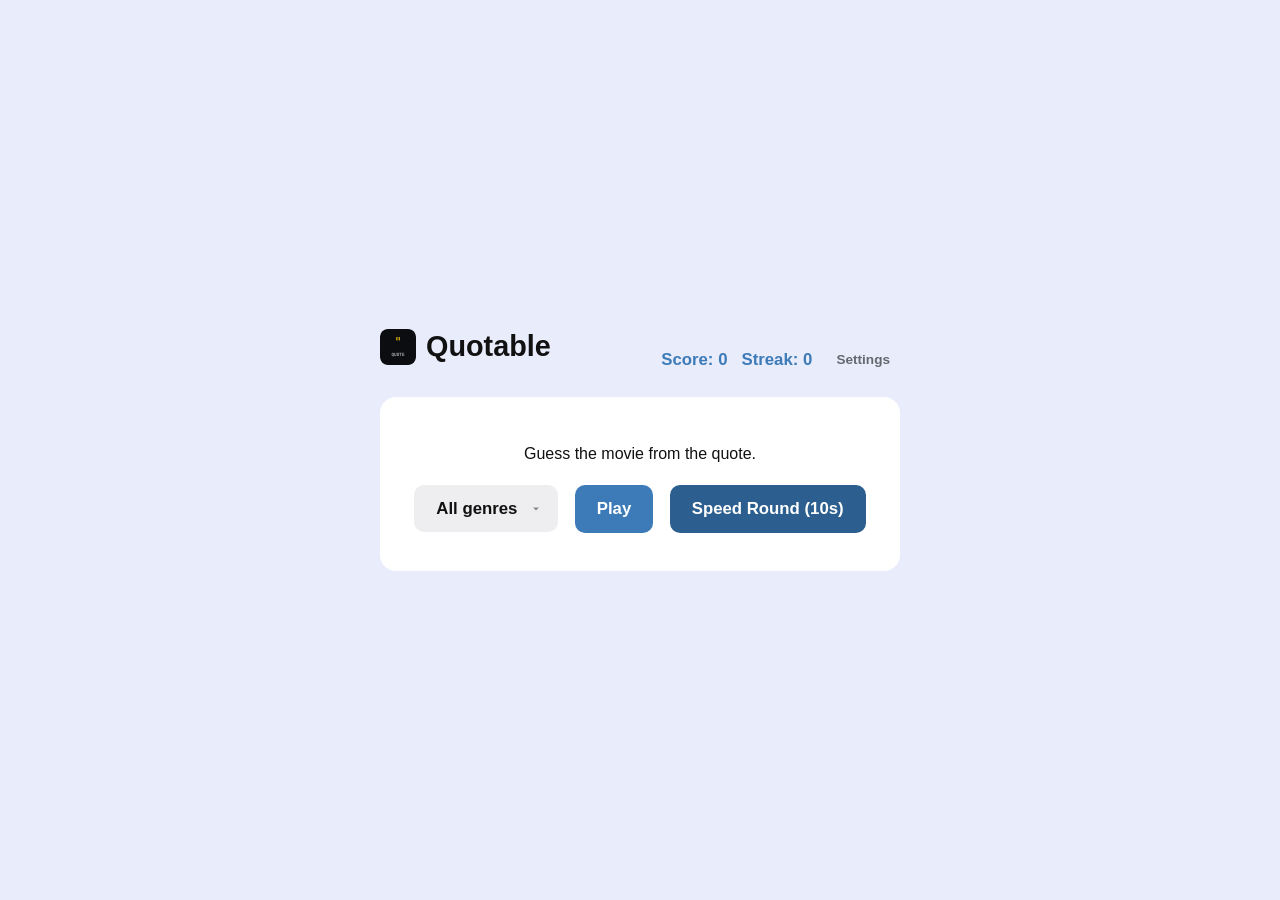
==== index.html @ 4153a347 "Remove all emojis from UI copy Genre badges, correct/wrong feedback text, and settings button were u" ====
<!DOCTYPE html>
<html lang="en">
<head>
<meta charset="UTF-8">
<meta name="viewport" content="width=device-width, initial-scale=1.0">
<title>Quotable</title>
<link rel="icon" href="icon.svg" type="image/svg+xml">
<link rel="stylesheet" href="style.css">
<script>
  const mq = matchMedia('(prefers-color-scheme: light)');
  document.documentElement.dataset.theme = mq.matches ? 'light' : 'dark';
  mq.addEventListener('change', e => document.documentElement.dataset.theme = e.matches ? 'light' : 'dark');
</script>
</head>
<body>
  <main class="wrap">
    <header>
      <h1><a href="/"><img src="icon.svg" alt="" class="logo">Quotable</a></h1>
      <div class="stats">
        <span id="score">Score: 0</span>
        <span id="streak">Streak: 0</span>
        <button id="settings-btn" aria-label="Settings">Settings</button>
      </div>
    </header>

    <div id="settings" class="panel hidden">
      <h2>Settings</h2>
      <label class="setting-row">
        <span>Sound effects</span>
        <input type="checkbox" id="sfx-toggle">
      </label>
      <label class="setting-row">
        <span>Volume</span>
        <input type="range" id="sfx-volume" min="0" max="100" value="60">
      </label>
      <button id="settings-close">Close</button>
    </div>

    <div id="mode-select" class="panel">
      <p>Guess the movie from the quote.</p>
      <select id="genre">
        <option value="all">All genres</option>
        <option value="action">Action</option>
        <option value="comedy">Comedy</option>
        <option value="drama">Drama</option>
        <option value="scifi">Sci-Fi</option>
        <option value="classic">Classic</option>
      </select>
      <button id="start-normal">Play</button>
      <button id="start-speed">Speed Round (10s)</button>
    </div>

    <div id="game" class="panel hidden">
      <div class="timer-ring hidden" id="timer-ring">
        <svg viewBox="0 0 36 36">
          <path class="ring-bg" d="M18 2 a16 16 0 0 1 0 32 a16 16 0 0 1 0 -32" />
          <path class="ring-fg" id="ring-fg" d="M18 2 a16 16 0 0 1 0 32 a16 16 0 0 1 0 -32" />
        </svg>
        <span id="timer-num"></span>
      </div>
      <span id="genre-badge" class="genre-badge"></span>
      <blockquote id="quote"></blockquote>
      <div id="options" class="options"></div>
      <p id="feedback"></p>
    </div>

    <div id="end" class="panel hidden">
      <h2>Game Over</h2>
      <p id="final-score"></p>
      <button id="restart">Play Again</button>
      <button id="share">Share Score</button>
    </div>
  </main>
  <script src="game.js"></script>
</body>
</html>
---- style.css ----
:root[data-theme="dark"] {
  --bg: #171226;
  --panel: #1e1e1e;
  --panel2: #252525;
  --accent: #5B9BD5;
  --accent2: #3d7bb8;
  --good: #34c759;
  --bad: #ff453a;
  --text: #e8e8f0;
  --muted: rgba(232,232,240,0.60);
  --border: rgba(232,232,240,0.10);
}
:root[data-theme="light"] {
  --bg: #e8ecfb;
  --panel: #ffffff;
  --panel2: #eeeef0;
  --accent: #3d7bb8;
  --accent2: #2c5f8f;
  --good: #248a3d;
  --bad: #d70015;
  --text: #111111;
  --muted: rgba(17,17,17,0.60);
  --border: rgba(17,17,17,0.10);
}
#settings-btn { background: none; border: none; cursor: pointer; font-size: 0.85rem; font-weight: 600; color: var(--muted); padding: 0 4px; }
.setting-row { display: flex; justify-content: space-between; align-items: center; gap: 1rem; margin: 0.75rem 0; }
/* genre colors: [icon, color, text] */
:root {
  --g-action: #ff6b35; --g-action-text: #111;
  --g-comedy: #ffd23f; --g-comedy-text: #111;
  --g-drama: #3d5aa8; --g-drama-text: #fff;
  --g-scifi: #9b5de5; --g-scifi-text: #fff;
  --g-classic: #c9a24b; --g-classic-text: #111;
}
* { box-sizing: border-box; }
html, body { height: 100%; }
body {
  margin: 0;
  background: var(--bg);
  color: var(--text);
  font-family: 'DM Sans', -apple-system, BlinkMacSystemFont, "Segoe UI", sans-serif;
  display: flex;
  justify-content: center;
  min-height: 100dvh;
  transition: background 0.2s ease, color 0.2s ease;
}
.wrap {
  width: 100%;
  max-width: 560px;
  padding: 32px 20px;
  min-height: 100dvh;
  display: flex;
  flex-direction: column;
  justify-content: center;
}
header { display: flex; justify-content: space-between; align-items: baseline; margin-bottom: 24px; gap: 12px; }
h1 { font-size: 1.8rem; margin: 0; }
h1 a { color: inherit; text-decoration: none; display: flex; align-items: center; gap: 10px; }
.logo { width: 36px; height: 36px; border-radius: 8px; }
.stats { display: flex; align-items: center; gap: 14px; font-size: 1.05rem; color: var(--accent); font-weight: 600; }
.panel {
  background: var(--panel);
  border-radius: 16px;
  padding: 32px 28px;
  text-align: center;
}
.hidden { display: none; }
.genre-badge {
  display: inline-block;
  padding: 5px 14px;
  border-radius: 999px;
  font-size: 0.9rem;
  font-weight: 700;
  margin-bottom: 16px;
  color: var(--badge-text, #111);
}
button {
  background: var(--accent);
  color: #fff;
  border: none;
  border-radius: 10px;
  padding: 14px 22px;
  font-size: 1.05rem;
  font-weight: 600;
  margin: 6px;
  cursor: pointer;
  transition: transform 0.1s ease;
}
select {
  appearance: none;
  -webkit-appearance: none;
  -moz-appearance: none;
  background: var(--panel2)
    url("data:image/svg+xml,%3Csvg xmlns='http://www.w3.org/2000/svg' viewBox='0 0 16 16'%3E%3Cpath fill='%23888' d='M4 6l4 4 4-4z'/%3E%3C/svg%3E")
    no-repeat right 16px center / 12px;
  color: var(--text);
  border: none;
  border-radius: 10px;
  padding: 14px 40px 14px 22px;
  font-size: 1.05rem;
  font-weight: 600;
  margin: 6px;
  cursor: pointer;
  font-family: inherit;
}
#start-speed { background: var(--accent2); }
button:active { transform: scale(0.96); }
blockquote {
  font-size: 1.5rem;
  line-height: 1.4;
  font-style: italic;
  margin: 0 0 28px;
  animation: slide-in 0.25s ease;
}
@keyframes slide-in {
  from { opacity: 0; transform: translateY(8px); }
  to { opacity: 1; transform: translateY(0); }
}
.options { display: grid; gap: 12px; }
.options button {
  background: var(--panel2);
  color: var(--text);
  text-align: left;
  margin: 0;
  font-size: 1.05rem;
  padding: 16px 20px;
}
.options button.correct { background: var(--good); color: #fff; animation: pulse 0.4s ease; }
.options button.wrong { background: var(--bad); color: #fff; animation: shake 0.4s ease; }
@keyframes pulse {
  0% { transform: scale(1); }
  40% { transform: scale(1.05); }
  100% { transform: scale(1); }
}
@keyframes shake {
  0%, 100% { transform: translateX(0); }
  25% { transform: translateX(-4px); }
  75% { transform: translateX(4px); }
}
#feedback { min-height: 1.4em; margin-top: 12px; font-weight: 600; font-size: 1.1rem; }
.timer-ring {
  position: relative;
  width: 60px;
  height: 60px;
  margin: 0 auto 12px;
}
.timer-ring svg { width: 100%; height: 100%; transform: rotate(-90deg); }
.ring-bg, .ring-fg { fill: none; stroke-width: 3; }
.ring-bg { stroke: var(--border); }
.ring-fg { stroke: var(--accent); stroke-dasharray: 100 100; transition: stroke-dashoffset 0.2s linear; }
.timer-ring span {
  position: absolute; top: 50%; left: 50%; transform: translate(-50%, -50%);
  font-size: 0.9rem; font-weight: 700;
}
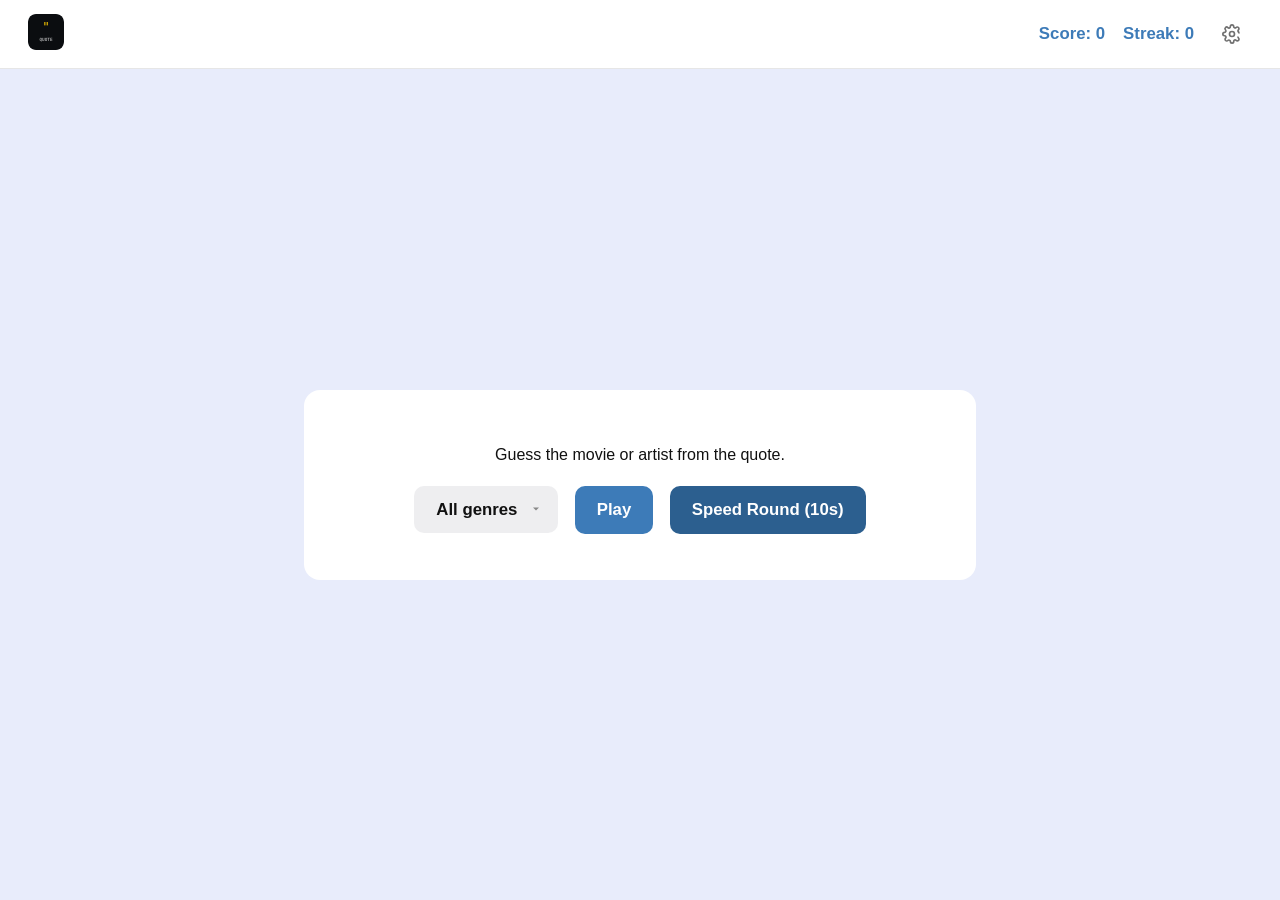
==== commit 0b31354d: "Add music trivia, rebuild top nav, refresh README Extends the quote bank with 50 hand-seeded song-ly" ====
--- a/index.html
+++ b/index.html
@@ -13,16 +13,17 @@
 </script>
 </head>
 <body>
+  <nav class="topbar">
+    <a href="/" aria-label="Quotable home"><img src="icon.svg" alt="Quotable" class="logo"></a>
+    <div class="stats">
+      <span id="score">Score: 0</span>
+      <span id="streak">Streak: 0</span>
+      <button id="settings-btn" aria-label="Settings">
+        <svg viewBox="0 0 24 24" width="20" height="20" fill="none" stroke="currentColor" stroke-width="2"><circle cx="12" cy="12" r="3"/><path d="M19.4 15a1.65 1.65 0 0 0 .33 1.82l.06.06a2 2 0 1 1-2.83 2.83l-.06-.06a1.65 1.65 0 0 0-1.82-.33 1.65 1.65 0 0 0-1 1.51V21a2 2 0 0 1-4 0v-.09A1.65 1.65 0 0 0 9 19.4a1.65 1.65 0 0 0-1.82.33l-.06.06a2 2 0 1 1-2.83-2.83l.06-.06a1.65 1.65 0 0 0 .33-1.82 1.65 1.65 0 0 0-1.51-1H3a2 2 0 0 1 0-4h.09A1.65 1.65 0 0 0 4.6 9a1.65 1.65 0 0 0-.33-1.82l-.06-.06a2 2 0 1 1 2.83-2.83l.06.06a1.65 1.65 0 0 0 1.82.33H9a1.65 1.65 0 0 0 1-1.51V3a2 2 0 0 1 4 0v.09a1.65 1.65 0 0 0 1 1.51 1.65 1.65 0 0 0 1.82-.33l.06-.06a2 2 0 1 1 2.83 2.83l-.06.06a1.65 1.65 0 0 0-.33 1.82V9c.36.31.64.7.82 1.13.19.42.29.87.29 1.33"/></svg>
+      </button>
+    </div>
+  </nav>
   <main class="wrap">
-    <header>
-      <h1><a href="/"><img src="icon.svg" alt="" class="logo">Quotable</a></h1>
-      <div class="stats">
-        <span id="score">Score: 0</span>
-        <span id="streak">Streak: 0</span>
-        <button id="settings-btn" aria-label="Settings">Settings</button>
-      </div>
-    </header>
-
     <div id="settings" class="panel hidden">
       <h2>Settings</h2>
       <label class="setting-row">
@@ -37,14 +38,9 @@
     </div>
 
     <div id="mode-select" class="panel">
-      <p>Guess the movie from the quote.</p>
+      <p>Guess the movie or artist from the quote.</p>
       <select id="genre">
         <option value="all">All genres</option>
-        <option value="action">Action</option>
-        <option value="comedy">Comedy</option>
-        <option value="drama">Drama</option>
-        <option value="scifi">Sci-Fi</option>
-        <option value="classic">Classic</option>
       </select>
       <button id="start-normal">Play</button>
       <button id="start-speed">Speed Round (10s)</button>
@@ -59,6 +55,7 @@
         <span id="timer-num"></span>
       </div>
       <span id="genre-badge" class="genre-badge"></span>
+      <p id="prompt" class="prompt"></p>
       <blockquote id="quote"></blockquote>
       <div id="options" class="options"></div>
       <p id="feedback"></p>
--- a/style.css
+++ b/style.css
@@ -31,6 +31,11 @@
   --g-drama: #3d5aa8; --g-drama-text: #fff;
   --g-scifi: #9b5de5; --g-scifi-text: #fff;
   --g-classic: #c9a24b; --g-classic-text: #111;
+  --g-pop: #ff6fae; --g-pop-text: #111;
+  --g-rock: #6b7280; --g-rock-text: #fff;
+  --g-hiphop: #2e8b57; --g-hiphop-text: #fff;
+  --g-rnb: #b8860b; --g-rnb-text: #111;
+  --g-country: #8b5a2b; --g-country-text: #fff;
 }
 * { box-sizing: border-box; }
 html, body { height: 100%; }
@@ -40,30 +45,42 @@
   color: var(--text);
   font-family: 'DM Sans', -apple-system, BlinkMacSystemFont, "Segoe UI", sans-serif;
   display: flex;
-  justify-content: center;
+  flex-direction: column;
+  align-items: center;
   min-height: 100dvh;
   transition: background 0.2s ease, color 0.2s ease;
 }
+.topbar {
+  width: 100%;
+  display: flex;
+  justify-content: space-between;
+  align-items: center;
+  padding: 14px 28px;
+  background: var(--panel);
+  border-bottom: 1px solid var(--border);
+  position: sticky;
+  top: 0;
+  z-index: 10;
+}
+.logo { width: 36px; height: 36px; border-radius: 8px; }
+.stats { display: flex; align-items: center; gap: 18px; font-size: 1.05rem; color: var(--accent); font-weight: 600; }
+#settings-btn { display: flex; align-items: center; color: var(--muted); }
 .wrap {
   width: 100%;
-  max-width: 560px;
-  padding: 32px 20px;
-  min-height: 100dvh;
+  max-width: 720px;
+  padding: 40px 24px;
+  flex: 1;
   display: flex;
   flex-direction: column;
   justify-content: center;
 }
-header { display: flex; justify-content: space-between; align-items: baseline; margin-bottom: 24px; gap: 12px; }
-h1 { font-size: 1.8rem; margin: 0; }
-h1 a { color: inherit; text-decoration: none; display: flex; align-items: center; gap: 10px; }
-.logo { width: 36px; height: 36px; border-radius: 8px; }
-.stats { display: flex; align-items: center; gap: 14px; font-size: 1.05rem; color: var(--accent); font-weight: 600; }
 .panel {
   background: var(--panel);
   border-radius: 16px;
-  padding: 32px 28px;
+  padding: 40px 36px;
   text-align: center;
 }
+.prompt { color: var(--muted); font-weight: 600; margin: -8px 0 20px; }
 .hidden { display: none; }
 .genre-badge {
   display: inline-block;
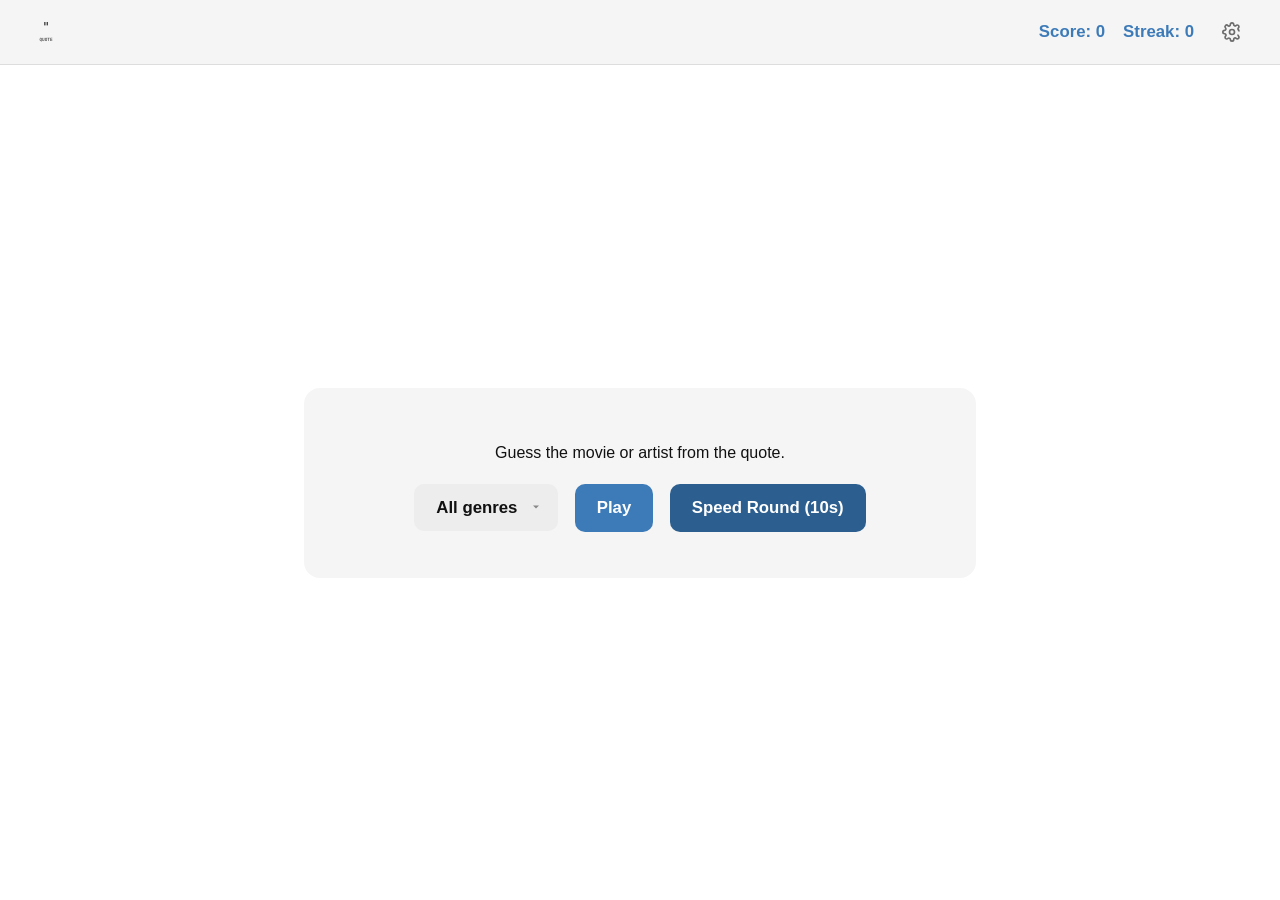
==== commit 8dcc0a65: "Make nav logo theme-adaptive (currentColor) instead of static icon Co-Authored-By: Claude Sonnet 5 <" ====
--- a/index.html
+++ b/index.html
@@ -14,7 +14,12 @@
 </head>
 <body>
   <nav class="topbar">
-    <a href="/" aria-label="Quotable home"><img src="icon.svg" alt="Quotable" class="logo"></a>
+    <a href="/" aria-label="Quotable home" class="logo">
+      <svg viewBox="0 0 200 200" width="36" height="36">
+        <text x="100" y="95" font-family="Menlo, monospace" font-size="70" fill="currentColor" text-anchor="middle">"</text>
+        <text x="100" y="150" font-family="Menlo, monospace" font-size="24" fill="currentColor" text-anchor="middle">QUOTE</text>
+      </svg>
+    </a>
     <div class="stats">
       <span id="score">Score: 0</span>
       <span id="streak">Streak: 0</span>
--- a/style.css
+++ b/style.css
@@ -1,7 +1,7 @@
 :root[data-theme="dark"] {
-  --bg: #171226;
-  --panel: #1e1e1e;
-  --panel2: #252525;
+  --bg: #111111;
+  --panel: #1a1a1a;
+  --panel2: #222222;
   --accent: #5B9BD5;
   --accent2: #3d7bb8;
   --good: #34c759;
@@ -11,9 +11,9 @@
   --border: rgba(232,232,240,0.10);
 }
 :root[data-theme="light"] {
-  --bg: #e8ecfb;
-  --panel: #ffffff;
-  --panel2: #eeeef0;
+  --bg: #ffffff;
+  --panel: #f5f5f5;
+  --panel2: #ededed;
   --accent: #3d7bb8;
   --accent2: #2c5f8f;
   --good: #248a3d;
@@ -62,7 +62,7 @@
   top: 0;
   z-index: 10;
 }
-.logo { width: 36px; height: 36px; border-radius: 8px; }
+.logo { width: 36px; height: 36px; border-radius: 8px; color: var(--text); display: flex; }
 .stats { display: flex; align-items: center; gap: 18px; font-size: 1.05rem; color: var(--accent); font-weight: 600; }
 #settings-btn { display: flex; align-items: center; color: var(--muted); }
 .wrap {
@@ -169,3 +169,14 @@
   position: absolute; top: 50%; left: 50%; transform: translate(-50%, -50%);
   font-size: 0.9rem; font-weight: 700;
 }
+
+#art-flash {
+  position: fixed;
+  inset: 0;
+  z-index: -1;
+  background-size: cover;
+  background-position: center;
+  opacity: 0;
+  transition: opacity 0.25s ease;
+}
+#art-flash.show { opacity: 0.35; }
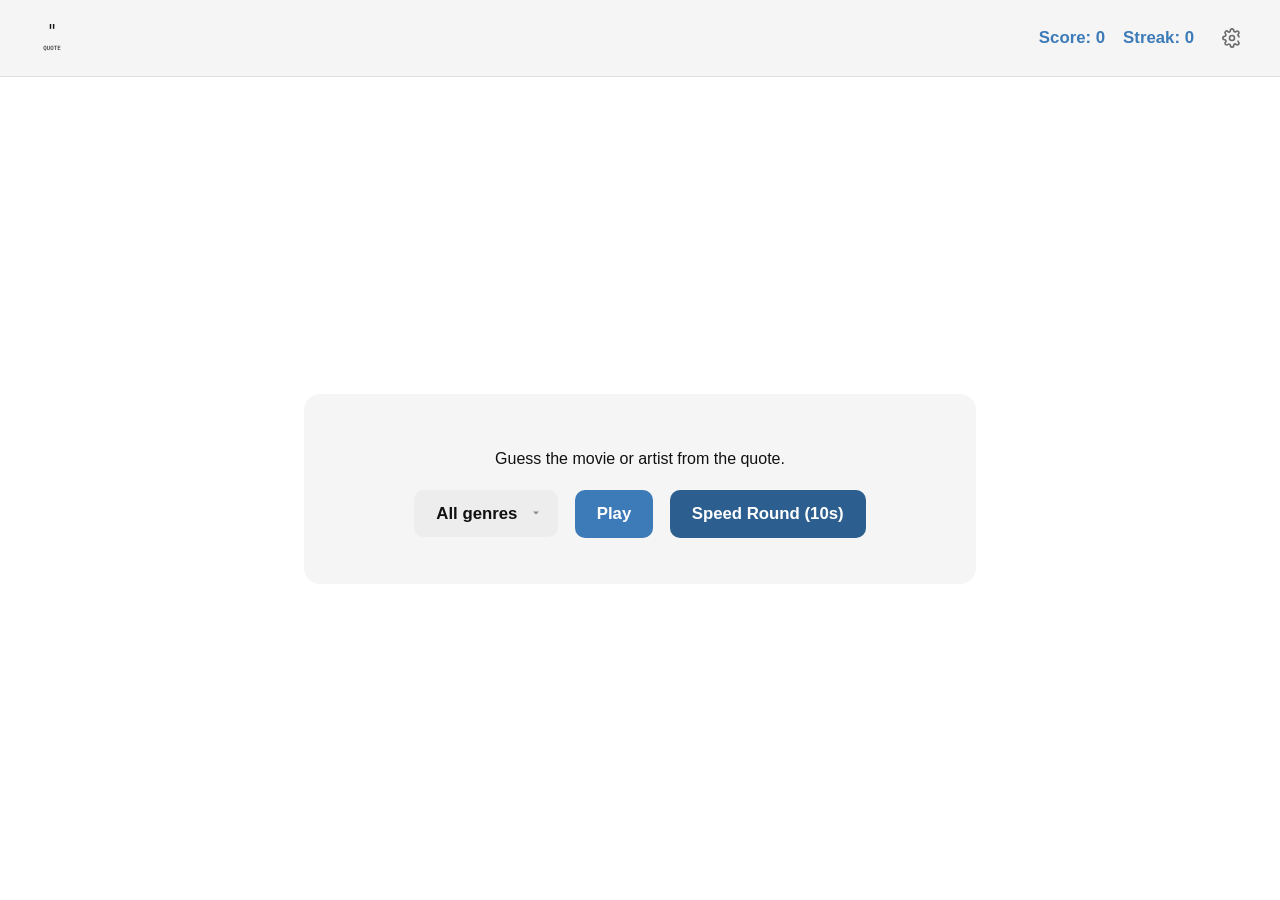
==== commit 0976e77a: "Enlarge header logo icon, sync iOS/macOS resource copies Co-Authored-By: Claude Sonnet 5 <noreply@an" ====
--- a/index.html
+++ b/index.html
@@ -15,7 +15,7 @@
 <body>
   <nav class="topbar">
     <a href="/" aria-label="Quotable home" class="logo">
-      <svg viewBox="0 0 200 200" width="36" height="36">
+      <svg viewBox="0 0 200 200" width="48" height="48">
         <text x="100" y="95" font-family="Menlo, monospace" font-size="70" fill="currentColor" text-anchor="middle">"</text>
         <text x="100" y="150" font-family="Menlo, monospace" font-size="24" fill="currentColor" text-anchor="middle">QUOTE</text>
       </svg>
--- a/style.css
+++ b/style.css
@@ -62,7 +62,7 @@
   top: 0;
   z-index: 10;
 }
-.logo { width: 36px; height: 36px; border-radius: 8px; color: var(--text); display: flex; }
+.logo { width: 48px; height: 48px; border-radius: 8px; color: var(--text); display: flex; }
 .stats { display: flex; align-items: center; gap: 18px; font-size: 1.05rem; color: var(--accent); font-weight: 600; }
 #settings-btn { display: flex; align-items: center; color: var(--muted); }
 .wrap {
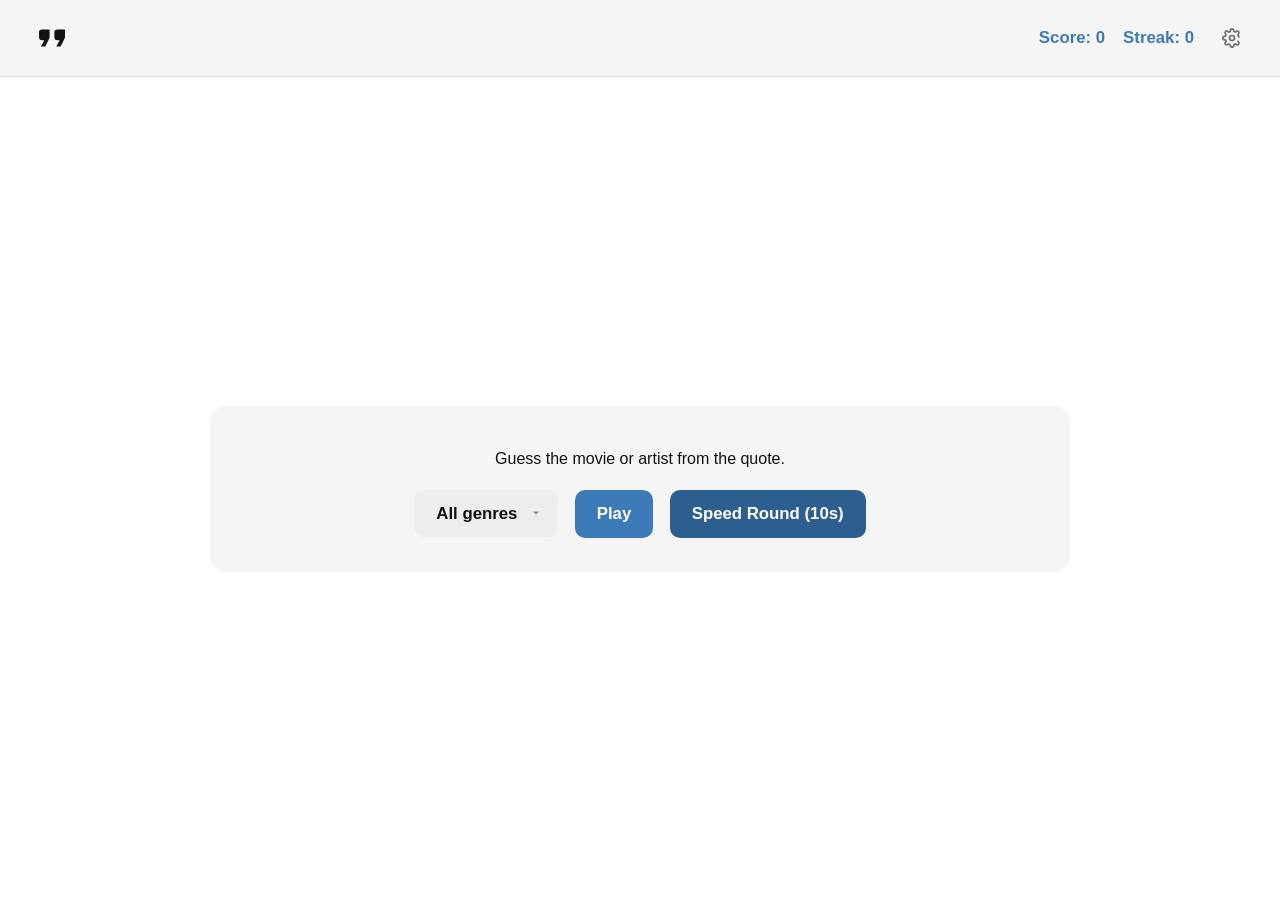
==== commit bfc90bd1: "Redo icon as text-free mark, tighten layout The icon baked the word QUOTE into <text>, which was unr" ====
--- a/index.html
+++ b/index.html
@@ -15,9 +15,12 @@
 <body>
   <nav class="topbar">
     <a href="/" aria-label="Quotable home" class="logo">
-      <svg viewBox="0 0 200 200" width="48" height="48">
-        <text x="100" y="95" font-family="Menlo, monospace" font-size="70" fill="currentColor" text-anchor="middle">"</text>
-        <text x="100" y="150" font-family="Menlo, monospace" font-size="24" fill="currentColor" text-anchor="middle">QUOTE</text>
+      <svg viewBox="0 0 200 200" width="48" height="48" fill="currentColor">
+        <defs>
+          <path id="q" d="M 44 0 H 12 A 12 12 0 0 0 0 12 V 32 A 12 12 0 0 0 12 44 H 22 L 8 70 H 26 L 44 34 Z"/>
+        </defs>
+        <use href="#q" x="46" y="65"/>
+        <use href="#q" x="110" y="65"/>
       </svg>
     </a>
     <div class="stats">
--- a/style.css
+++ b/style.css
@@ -67,8 +67,8 @@
 #settings-btn { display: flex; align-items: center; color: var(--muted); }
 .wrap {
   width: 100%;
-  max-width: 720px;
-  padding: 40px 24px;
+  max-width: 900px;
+  padding: 24px 20px;
   flex: 1;
   display: flex;
   flex-direction: column;
@@ -77,7 +77,7 @@
 .panel {
   background: var(--panel);
   border-radius: 16px;
-  padding: 40px 36px;
+  padding: 28px;
   text-align: center;
 }
 .prompt { color: var(--muted); font-weight: 600; margin: -8px 0 20px; }
@@ -123,17 +123,19 @@
 #start-speed { background: var(--accent2); }
 button:active { transform: scale(0.96); }
 blockquote {
-  font-size: 1.5rem;
-  line-height: 1.4;
+  font-size: 1.6rem;
+  line-height: 1.35;
   font-style: italic;
-  margin: 0 0 28px;
+  margin: 0 0 20px;
   animation: slide-in 0.25s ease;
 }
 @keyframes slide-in {
   from { opacity: 0; transform: translateY(8px); }
   to { opacity: 1; transform: translateY(0); }
 }
-.options { display: grid; gap: 12px; }
+/* Two columns once there's room, so the wider panel isn't a tall
+   single-file list with dead space either side. */
+.options { display: grid; gap: 12px; grid-template-columns: repeat(auto-fit, minmax(260px, 1fr)); }
 .options button {
   background: var(--panel2);
   color: var(--text);
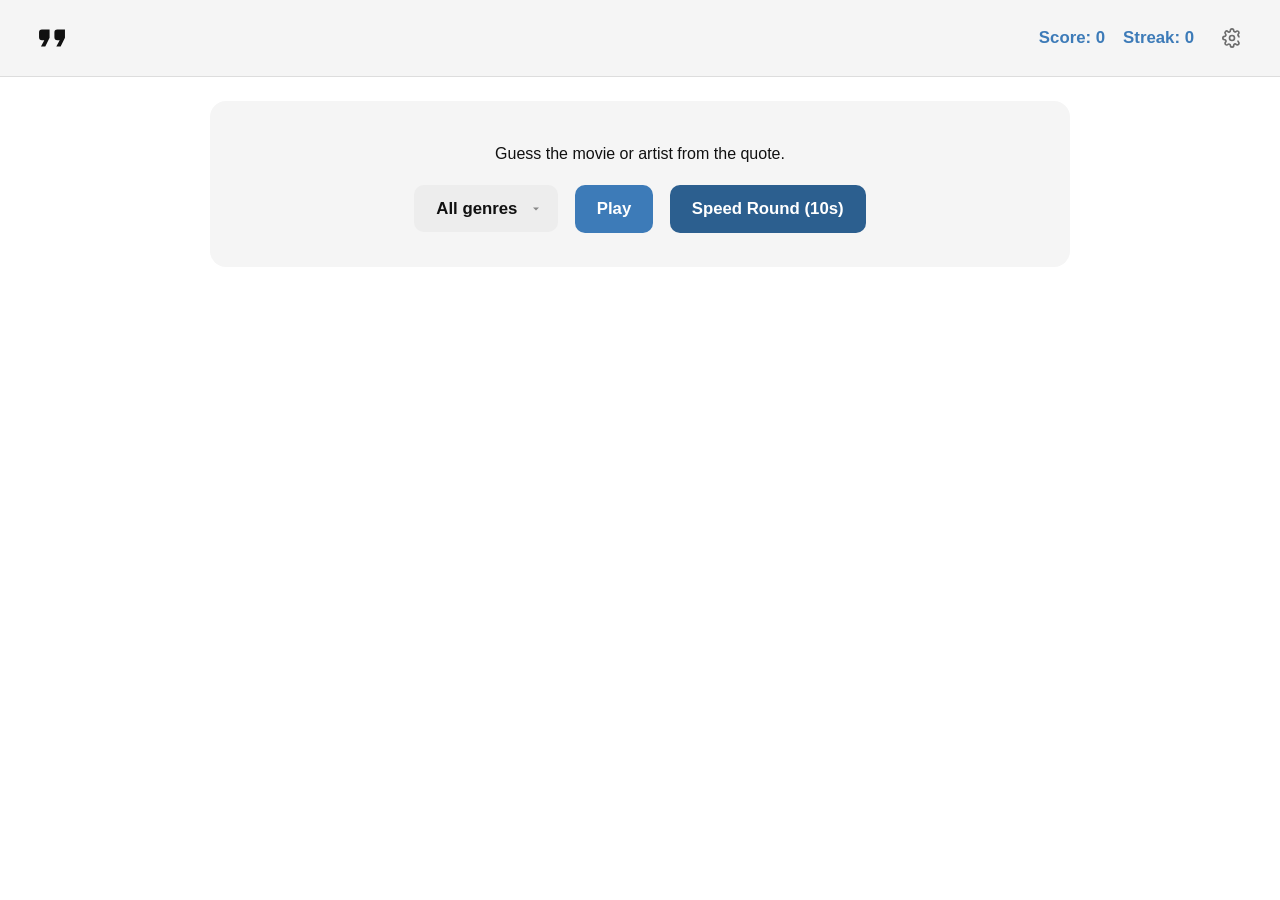
==== commit cf99b4cd: "Add i18n pipeline for UI strings (en/fr/zh/pa) First-pass localization: master source (i18n/strings." ====
--- a/index.html
+++ b/index.html
@@ -6,6 +6,7 @@
 <title>Quotable</title>
 <link rel="icon" href="icon.svg" type="image/svg+xml">
 <link rel="stylesheet" href="style.css">
+<script src="i18n.js"></script>
 <script>
   const mq = matchMedia('(prefers-color-scheme: light)');
   document.documentElement.dataset.theme = mq.matches ? 'light' : 'dark';
@@ -33,25 +34,25 @@
   </nav>
   <main class="wrap">
     <div id="settings" class="panel hidden">
-      <h2>Settings</h2>
+      <h2 data-i18n="Settings">Settings</h2>
       <label class="setting-row">
-        <span>Sound effects</span>
+        <span data-i18n="Sound effects">Sound effects</span>
         <input type="checkbox" id="sfx-toggle">
       </label>
       <label class="setting-row">
-        <span>Volume</span>
+        <span data-i18n="Volume">Volume</span>
         <input type="range" id="sfx-volume" min="0" max="100" value="60">
       </label>
-      <button id="settings-close">Close</button>
+      <button id="settings-close" data-i18n="Close">Close</button>
     </div>
 
     <div id="mode-select" class="panel">
-      <p>Guess the movie or artist from the quote.</p>
+      <p data-i18n="Guess the movie or artist from the quote.">Guess the movie or artist from the quote.</p>
       <select id="genre">
-        <option value="all">All genres</option>
+        <option value="all" data-i18n="All genres">All genres</option>
       </select>
-      <button id="start-normal">Play</button>
-      <button id="start-speed">Speed Round (10s)</button>
+      <button id="start-normal" data-i18n="Play">Play</button>
+      <button id="start-speed" data-i18n="Speed Round (10s)">Speed Round (10s)</button>
     </div>
 
     <div id="game" class="panel hidden">
@@ -70,10 +71,10 @@
     </div>
 
     <div id="end" class="panel hidden">
-      <h2>Game Over</h2>
+      <h2 data-i18n="Game Over">Game Over</h2>
       <p id="final-score"></p>
-      <button id="restart">Play Again</button>
-      <button id="share">Share Score</button>
+      <button id="restart" data-i18n="Play Again">Play Again</button>
+      <button id="share" data-i18n="Share Score">Share Score</button>
     </div>
   </main>
   <script src="game.js"></script>
--- a/style.css
+++ b/style.css
@@ -29,7 +29,7 @@
   --g-action: #ff6b35; --g-action-text: #111;
   --g-comedy: #ffd23f; --g-comedy-text: #111;
   --g-drama: #3d5aa8; --g-drama-text: #fff;
-  --g-scifi: #9b5de5; --g-scifi-text: #fff;
+  --g-scifi: #4cc9d9; --g-scifi-text: #111;
   --g-classic: #c9a24b; --g-classic-text: #111;
   --g-pop: #ff6fae; --g-pop-text: #111;
   --g-rock: #6b7280; --g-rock-text: #fff;
@@ -72,7 +72,9 @@
   flex: 1;
   display: flex;
   flex-direction: column;
-  justify-content: center;
+  /* Top-aligned, not centred: centring a short panel in a tall viewport was
+     the actual source of the "too much whitespace" complaint. */
+  justify-content: flex-start;
 }
 .panel {
   background: var(--panel);
@@ -135,7 +137,7 @@
 }
 /* Two columns once there's room, so the wider panel isn't a tall
    single-file list with dead space either side. */
-.options { display: grid; gap: 12px; grid-template-columns: repeat(auto-fit, minmax(260px, 1fr)); }
+.options { display: grid; gap: 12px; grid-template-columns: repeat(auto-fit, minmax(min(100%, 320px), 1fr)); }
 .options button {
   background: var(--panel2);
   color: var(--text);
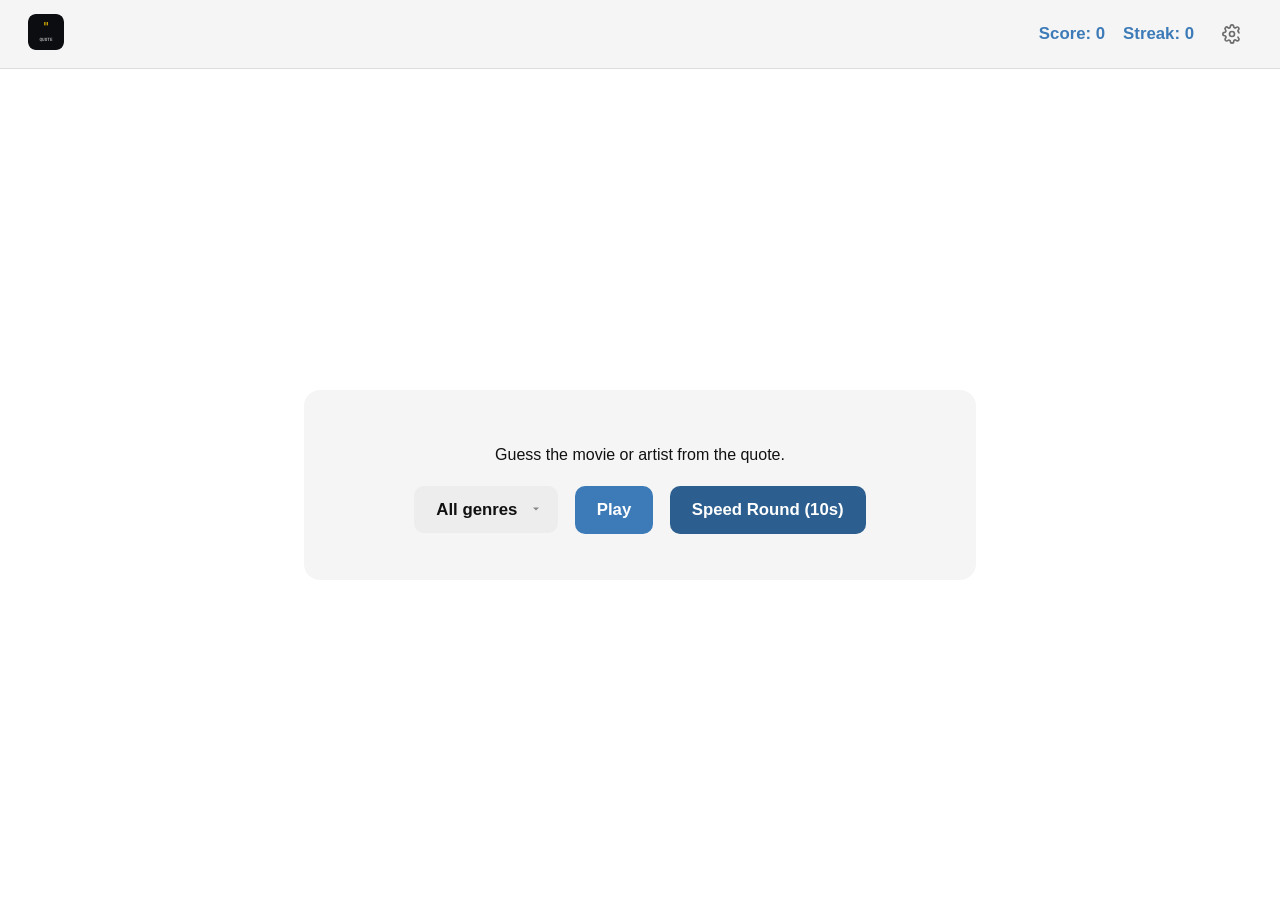
==== commit 55db65fb: "wip: partial work from /work notes ingest (session cut short) Co-Authored-By: Claude Opus 5 <noreply" ====
--- a/index.html
+++ b/index.html
@@ -6,7 +6,6 @@
 <title>Quotable</title>
 <link rel="icon" href="icon.svg" type="image/svg+xml">
 <link rel="stylesheet" href="style.css">
-<script src="i18n.js"></script>
 <script>
   const mq = matchMedia('(prefers-color-scheme: light)');
   document.documentElement.dataset.theme = mq.matches ? 'light' : 'dark';
@@ -15,15 +14,7 @@
 </head>
 <body>
   <nav class="topbar">
-    <a href="/" aria-label="Quotable home" class="logo">
-      <svg viewBox="0 0 200 200" width="48" height="48" fill="currentColor">
-        <defs>
-          <path id="q" d="M 44 0 H 12 A 12 12 0 0 0 0 12 V 32 A 12 12 0 0 0 12 44 H 22 L 8 70 H 26 L 44 34 Z"/>
-        </defs>
-        <use href="#q" x="46" y="65"/>
-        <use href="#q" x="110" y="65"/>
-      </svg>
-    </a>
+    <a href="/" aria-label="Quotable home"><img src="icon.svg" alt="Quotable" class="logo"></a>
     <div class="stats">
       <span id="score">Score: 0</span>
       <span id="streak">Streak: 0</span>
@@ -34,25 +25,25 @@
   </nav>
   <main class="wrap">
     <div id="settings" class="panel hidden">
-      <h2 data-i18n="Settings">Settings</h2>
+      <h2>Settings</h2>
       <label class="setting-row">
-        <span data-i18n="Sound effects">Sound effects</span>
+        <span>Sound effects</span>
         <input type="checkbox" id="sfx-toggle">
       </label>
       <label class="setting-row">
-        <span data-i18n="Volume">Volume</span>
+        <span>Volume</span>
         <input type="range" id="sfx-volume" min="0" max="100" value="60">
       </label>
-      <button id="settings-close" data-i18n="Close">Close</button>
+      <button id="settings-close">Close</button>
     </div>
 
     <div id="mode-select" class="panel">
-      <p data-i18n="Guess the movie or artist from the quote.">Guess the movie or artist from the quote.</p>
+      <p>Guess the movie or artist from the quote.</p>
       <select id="genre">
-        <option value="all" data-i18n="All genres">All genres</option>
+        <option value="all">All genres</option>
       </select>
-      <button id="start-normal" data-i18n="Play">Play</button>
-      <button id="start-speed" data-i18n="Speed Round (10s)">Speed Round (10s)</button>
+      <button id="start-normal">Play</button>
+      <button id="start-speed">Speed Round (10s)</button>
     </div>
 
     <div id="game" class="panel hidden">
@@ -71,10 +62,10 @@
     </div>
 
     <div id="end" class="panel hidden">
-      <h2 data-i18n="Game Over">Game Over</h2>
+      <h2>Game Over</h2>
       <p id="final-score"></p>
-      <button id="restart" data-i18n="Play Again">Play Again</button>
-      <button id="share" data-i18n="Share Score">Share Score</button>
+      <button id="restart">Play Again</button>
+      <button id="share">Share Score</button>
     </div>
   </main>
   <script src="game.js"></script>
--- a/style.css
+++ b/style.css
@@ -29,7 +29,7 @@
   --g-action: #ff6b35; --g-action-text: #111;
   --g-comedy: #ffd23f; --g-comedy-text: #111;
   --g-drama: #3d5aa8; --g-drama-text: #fff;
-  --g-scifi: #4cc9d9; --g-scifi-text: #111;
+  --g-scifi: #9b5de5; --g-scifi-text: #fff;
   --g-classic: #c9a24b; --g-classic-text: #111;
   --g-pop: #ff6fae; --g-pop-text: #111;
   --g-rock: #6b7280; --g-rock-text: #fff;
@@ -62,24 +62,22 @@
   top: 0;
   z-index: 10;
 }
-.logo { width: 48px; height: 48px; border-radius: 8px; color: var(--text); display: flex; }
+.logo { width: 36px; height: 36px; border-radius: 8px; }
 .stats { display: flex; align-items: center; gap: 18px; font-size: 1.05rem; color: var(--accent); font-weight: 600; }
 #settings-btn { display: flex; align-items: center; color: var(--muted); }
 .wrap {
   width: 100%;
-  max-width: 900px;
-  padding: 24px 20px;
+  max-width: 720px;
+  padding: 40px 24px;
   flex: 1;
   display: flex;
   flex-direction: column;
-  /* Top-aligned, not centred: centring a short panel in a tall viewport was
-     the actual source of the "too much whitespace" complaint. */
-  justify-content: flex-start;
+  justify-content: center;
 }
 .panel {
   background: var(--panel);
   border-radius: 16px;
-  padding: 28px;
+  padding: 40px 36px;
   text-align: center;
 }
 .prompt { color: var(--muted); font-weight: 600; margin: -8px 0 20px; }
@@ -125,19 +123,17 @@
 #start-speed { background: var(--accent2); }
 button:active { transform: scale(0.96); }
 blockquote {
-  font-size: 1.6rem;
-  line-height: 1.35;
+  font-size: 1.5rem;
+  line-height: 1.4;
   font-style: italic;
-  margin: 0 0 20px;
+  margin: 0 0 28px;
   animation: slide-in 0.25s ease;
 }
 @keyframes slide-in {
   from { opacity: 0; transform: translateY(8px); }
   to { opacity: 1; transform: translateY(0); }
 }
-/* Two columns once there's room, so the wider panel isn't a tall
-   single-file list with dead space either side. */
-.options { display: grid; gap: 12px; grid-template-columns: repeat(auto-fit, minmax(min(100%, 320px), 1fr)); }
+.options { display: grid; gap: 12px; }
 .options button {
   background: var(--panel2);
   color: var(--text);
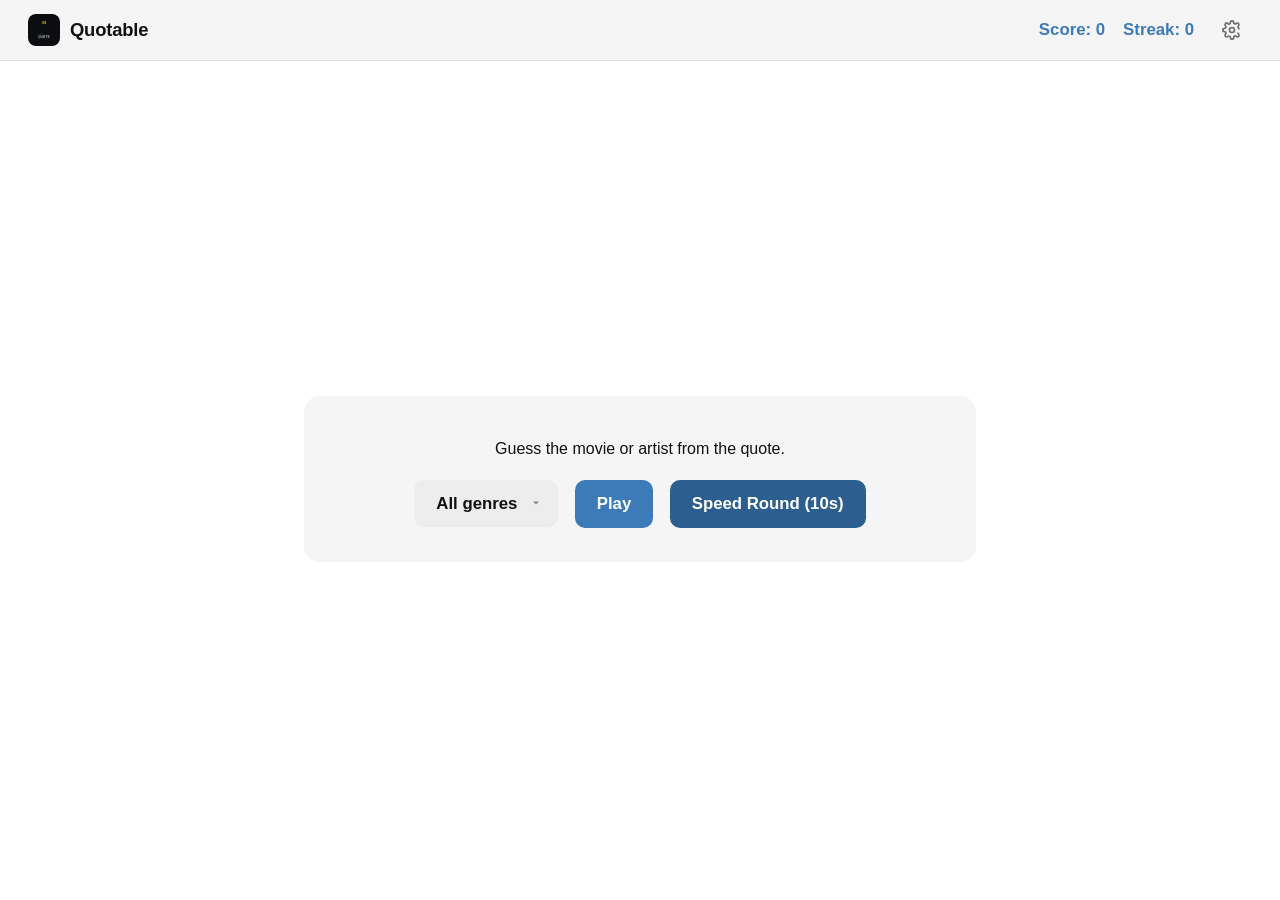
==== commit 0b93d35b: "Make the logo readable and cut the dead space under the answers The header mark was unreadable by co" ====
--- a/index.html
+++ b/index.html
@@ -14,7 +14,10 @@
 </head>
 <body>
   <nav class="topbar">
-    <a href="/" aria-label="Quotable home"><img src="icon.svg" alt="Quotable" class="logo"></a>
+    <a class="brand" href="/" aria-label="Quotable home">
+      <img src="icon.svg" alt="" class="logo">
+      <span class="wordmark">Quotable</span>
+    </a>
     <div class="stats">
       <span id="score">Score: 0</span>
       <span id="streak">Streak: 0</span>
--- a/style.css
+++ b/style.css
@@ -62,13 +62,16 @@
   top: 0;
   z-index: 10;
 }
-.logo { width: 36px; height: 36px; border-radius: 8px; }
+.brand { display: flex; align-items: center; gap: 10px; text-decoration: none; }
+.logo { width: 32px; height: 32px; border-radius: 8px; }
+/* The mark's own lettering is unreadable at this size, so the name is real text. */
+.wordmark { font-size: 1.15rem; font-weight: 700; letter-spacing: -0.01em; color: var(--text); }
 .stats { display: flex; align-items: center; gap: 18px; font-size: 1.05rem; color: var(--accent); font-weight: 600; }
 #settings-btn { display: flex; align-items: center; color: var(--muted); }
 .wrap {
   width: 100%;
   max-width: 720px;
-  padding: 40px 24px;
+  padding: 20px 24px 24px;
   flex: 1;
   display: flex;
   flex-direction: column;
@@ -77,7 +80,7 @@
 .panel {
   background: var(--panel);
   border-radius: 16px;
-  padding: 40px 36px;
+  padding: 28px 28px;
   text-align: center;
 }
 .prompt { color: var(--muted); font-weight: 600; margin: -8px 0 20px; }
